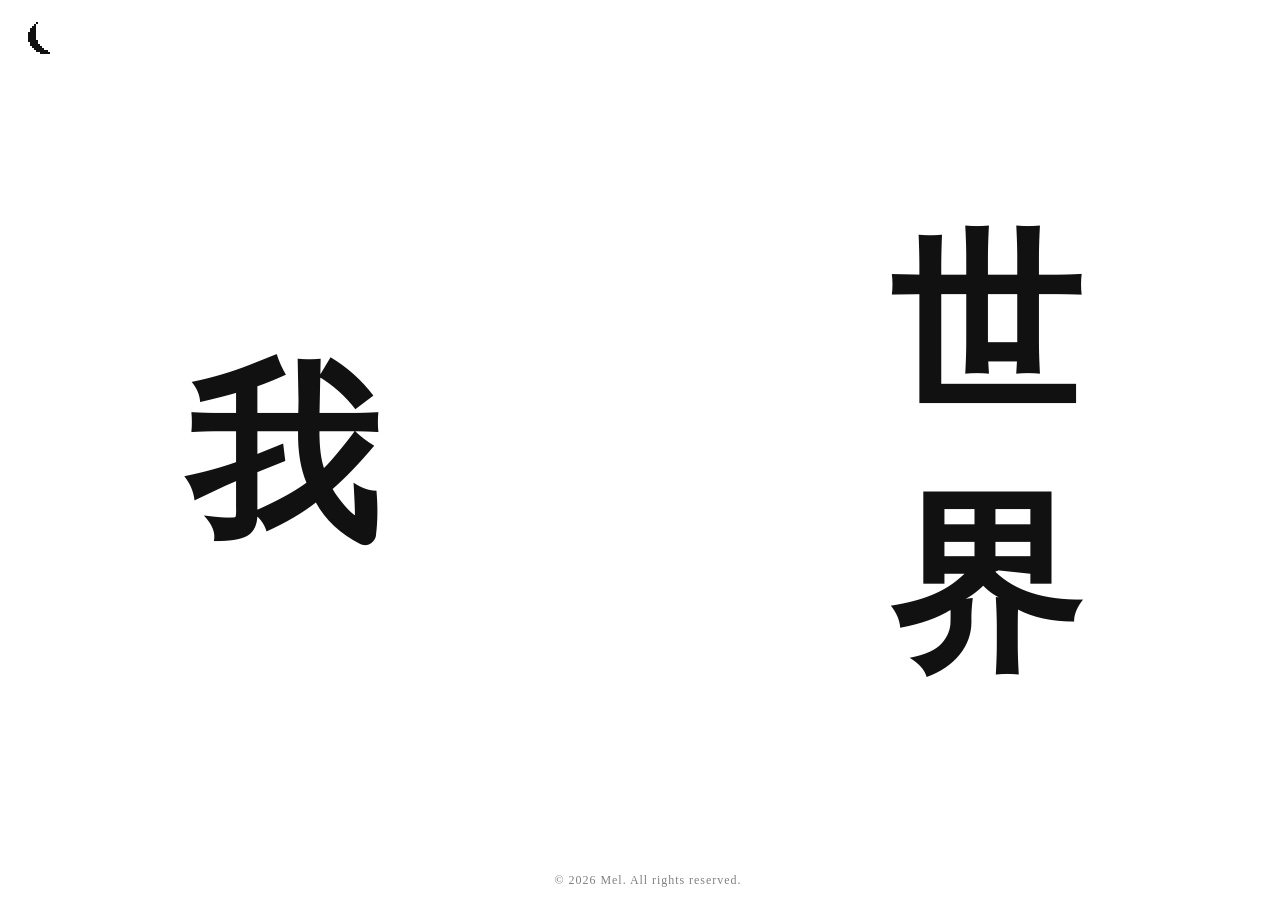
==== index.html @ 9fa71739 "intial template" ====
<!DOCTYPE html>
<html lang="en">
<head>
    <meta charset="UTF-8">
    <title>欢迎光临</title>
    <link rel="stylesheet" href="styles.css">
</head>
<body>
    <button id="darkModeToggle" class="moon">⏾</button>

    <div class="container">
        <button class="text-button left" onclick="window.location.href='https://example.com'">我</button>
        <button class="text-button middle" onclick="window.location.href='https://example.com'">爱</button>
        <button class="text-button right" onclick="window.location.href='https://example.com'">世<br>界</button>
    </div>

    <footer class="pager">
        © 2026 Mel. All rights reserved.
    </footer>

    <script src="script.js"></script>
</body>
</html>
---- styles.css ----
.container {
    width: 100vw;
    height: 100vh;
    display: flex;
}

/* Big buttons */
.text-button {
    flex: 1;
    height: 100%;
    background: transparent;
    border: none;

    font-size: clamp(7rem, 15vw, 30rem);
    font-weight: 800;
    letter-spacing: 0.15em;
    text-transform: uppercase;

    color: #111;
    cursor: pointer;

    display: flex;
    align-items: center;
    justify-content: center;

    position: relative;
    overflow: hidden;

    transition: 
        transform 0.25s ease,
        letter-spacing 0.25s ease,
        text-shadow 0.25s ease,
        color 1s ease;
        
}

/* Middle button = half size */
.middle {
    flex: 0.2;
    font-size: clamp(2rem, 4vw, 4rem);
}

/* Hide middle text by default */
.middle {
    color: transparent;
}

.middle:hover {
    color: #ff0101;
    text-shadow: 0 0 25px rgb(243, 0, 0);
    letter-spacing: 0.35em;
}


.text-button::after {


    transform-origin: left;
    transition: transform 0.3s ease;
}

.text-button:hover {
    transform: translateY(-6px) scale(1.05);
    letter-spacing: 0.3em;
    text-shadow: 0 10px 25px rgba(0,0,0,0.25);
}


.text-button:active {
    transform: scale(0.98);
}

.pager {
    position: fixed;
    bottom: 12px;
    width: 100%;
    text-align: center;

    font-size: 0.75rem;
    letter-spacing: 0.08em;
    opacity: 0.5;

    pointer-events: none; /* so it doesn't block clicks */
}

/* Moon toggle button */
.moon {
    position: fixed;
    top: 20px;
    left: 20px;
    font-size: 2rem;
    background: transparent;
    border: none;
    cursor: pointer;
    z-index: 1000; /* sit above everything */

    /* Added color and transition for light/dark mode */
    color: #111; /* default light mode color (moon) */
    transition: transform 0.5s ease, color 0.5s ease;
}

.moon:hover {
    transform: scale(1.2);
}

body {
    transition: background-color 1s ease, color 1s ease;
}

/* Dark mode styles */
body.dark-mode {
    background-color: #111;
}

/* Change moon/sun color in dark mode */
body.dark-mode .moon {
    color: #fff; /* sun appears white */
}

body.dark-mode .text-button {
    color: #fafafa;
    text-shadow: 0 10px 25px rgba(255,255,255,0.25);
}

body.dark-mode .middle:hover {
    color: #ff8080;
    text-shadow: 0 0 25px rgba(255,128,128,0.6);
}

body.dark-mode .pager {
    color: #fafafa;
}
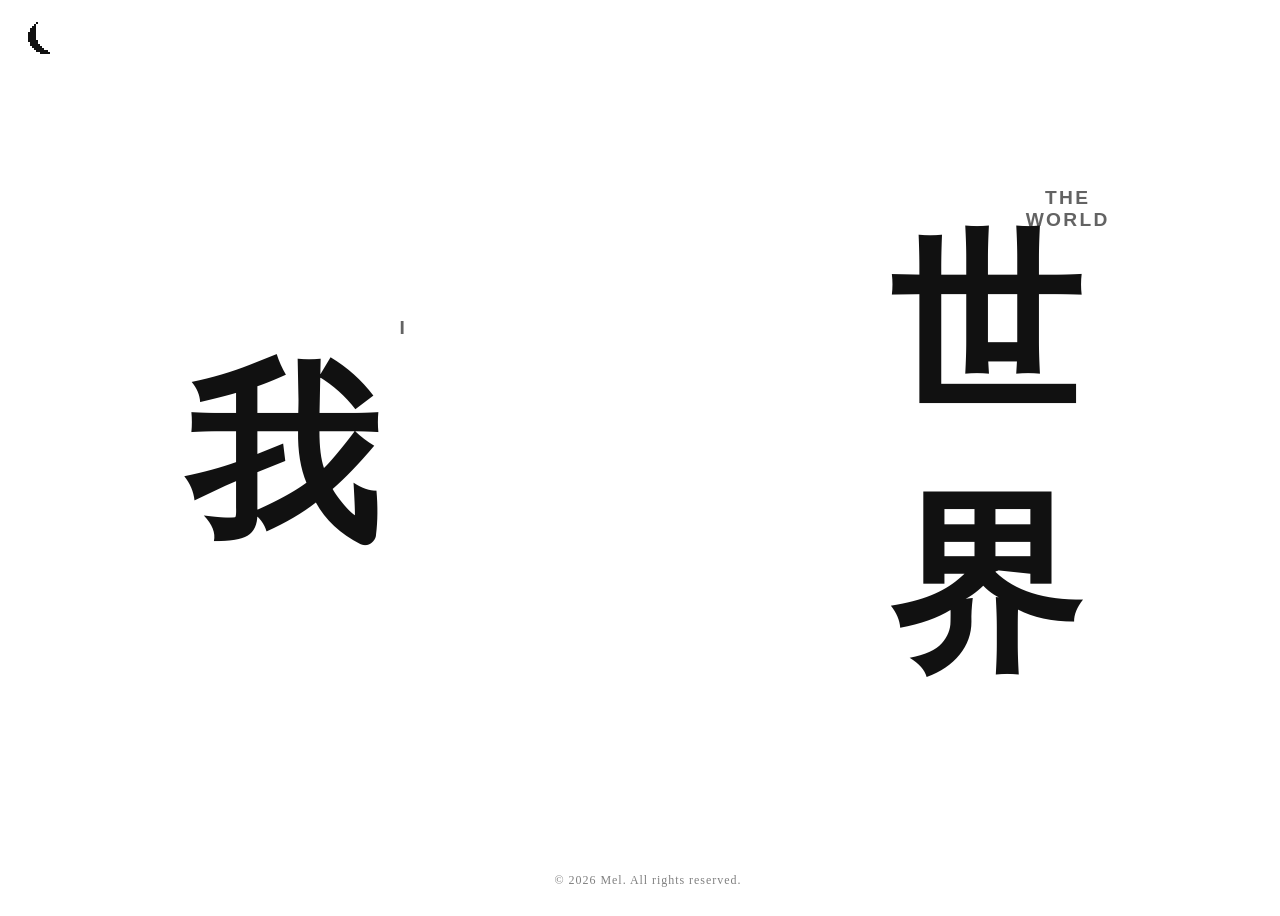
==== commit a20acaba: "added website design for the world" ====
--- a/index.html
+++ b/index.html
@@ -2,16 +2,33 @@
 <html lang="en">
 <head>
     <meta charset="UTF-8">
-    <title>欢迎光临</title>
+    <title>Welcome Home. 欢迎光临</title>
     <link rel="stylesheet" href="styles.css">
 </head>
 <body>
     <button id="darkModeToggle" class="moon">⏾</button>
 
     <div class="container">
-        <button class="text-button left" onclick="window.location.href='https://example.com'">我</button>
-        <button class="text-button middle" onclick="window.location.href='https://example.com'">爱</button>
-        <button class="text-button right" onclick="window.location.href='https://example.com'">世<br>界</button>
+                    <button class="text-button left" onclick="window.location.href='wo/wo.html'">
+                <div class="content">
+                    <span class="label">I</span>
+                    我
+                </div>
+            </button>
+
+            <button class="text-button middle" onclick="window.location.href='love/love.html'">
+                <div class="content">
+                    <span class="label">Love</span>
+                    爱
+                </div>
+            </button>
+
+            <button class="text-button right" onclick="window.location.href='theworld/world.html'">
+                <div class="content">
+                    <span class="label">The <br> World</span>
+                    世<br>界
+                </div>
+            </button>
     </div>
 
     <footer class="pager">
--- a/styles.css
+++ b/styles.css
@@ -130,3 +130,36 @@
 body.dark-mode .pager {
     color: #fafafa;
 }
+
+.content {
+    position: relative;
+    display: inline-block; /* shrink-wrap to text */
+}
+
+.label {
+    position: absolute;
+
+    top: -0.6em;   /* stays relative to text size */
+    right: 0;
+
+    font-size: clamp(1rem, 1.5vw, 2rem); /* scales with screen */
+    font-weight: 600;
+
+    letter-spacing: 0.12em;
+    text-transform: uppercase;
+
+    opacity: 0.65;
+    pointer-events: none;
+
+    transition: 0.3s ease;
+}
+
+body.dark-mode .label {
+    color: #fafafa;
+    opacity: 0.7;
+}
+
+.middle .label {
+    top: -0.8em; /* adjust placement only if needed */
+    font-size: clamp(0.5rem, 1vw, 1rem);
+}
